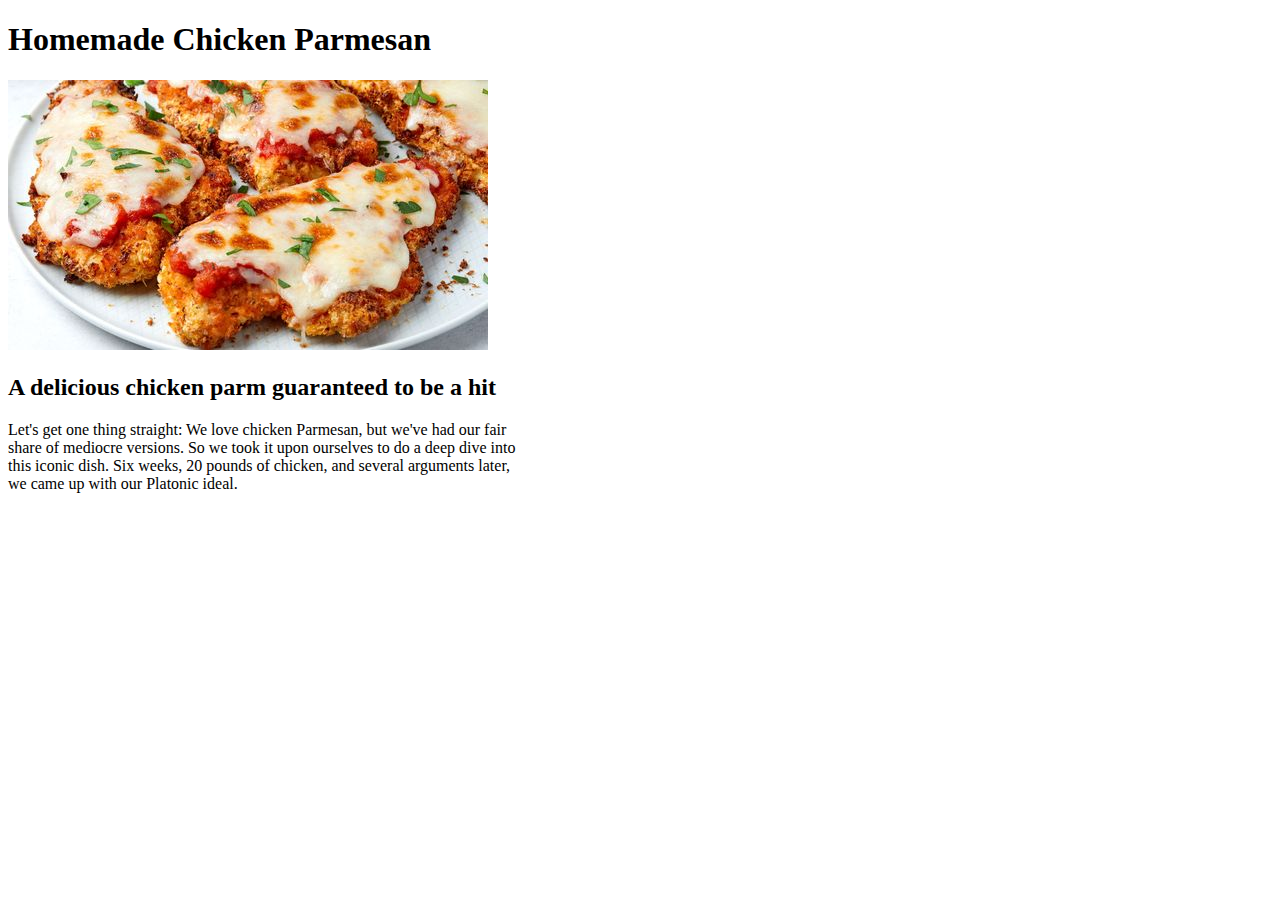
==== recipes/chicken-parm.html @ dd71cd13 "Add info to chicken parm" ====
<!DOCTYPE html>
<html lang="en">
<head>
    <meta charset="UTF-8">
    <meta http-equiv="X-UA-Compatible" content="IE=edge">
    <meta name="viewport" content="width=device-width, initial-scale=1.0">
    <title>Chicken Parm</title>
</head>
<body>
    <h1>Homemade Chicken Parmesan</h1>
    <img src="../images/chicken-parm.jpeg" alt="Homemade chicken parmesan">
    <h2>A delicious chicken parm guaranteed to be a hit</h2>

    <p>Let's get one thing straight: We love chicken Parmesan, but we've had our fair <br>
        share of mediocre versions. So we took it upon ourselves to do a deep dive into <br>
        this iconic dish. Six weeks, 20 pounds of chicken, and several arguments later, <br> 
        we came up with our Platonic ideal.
    </p>

    
</body>
</html>
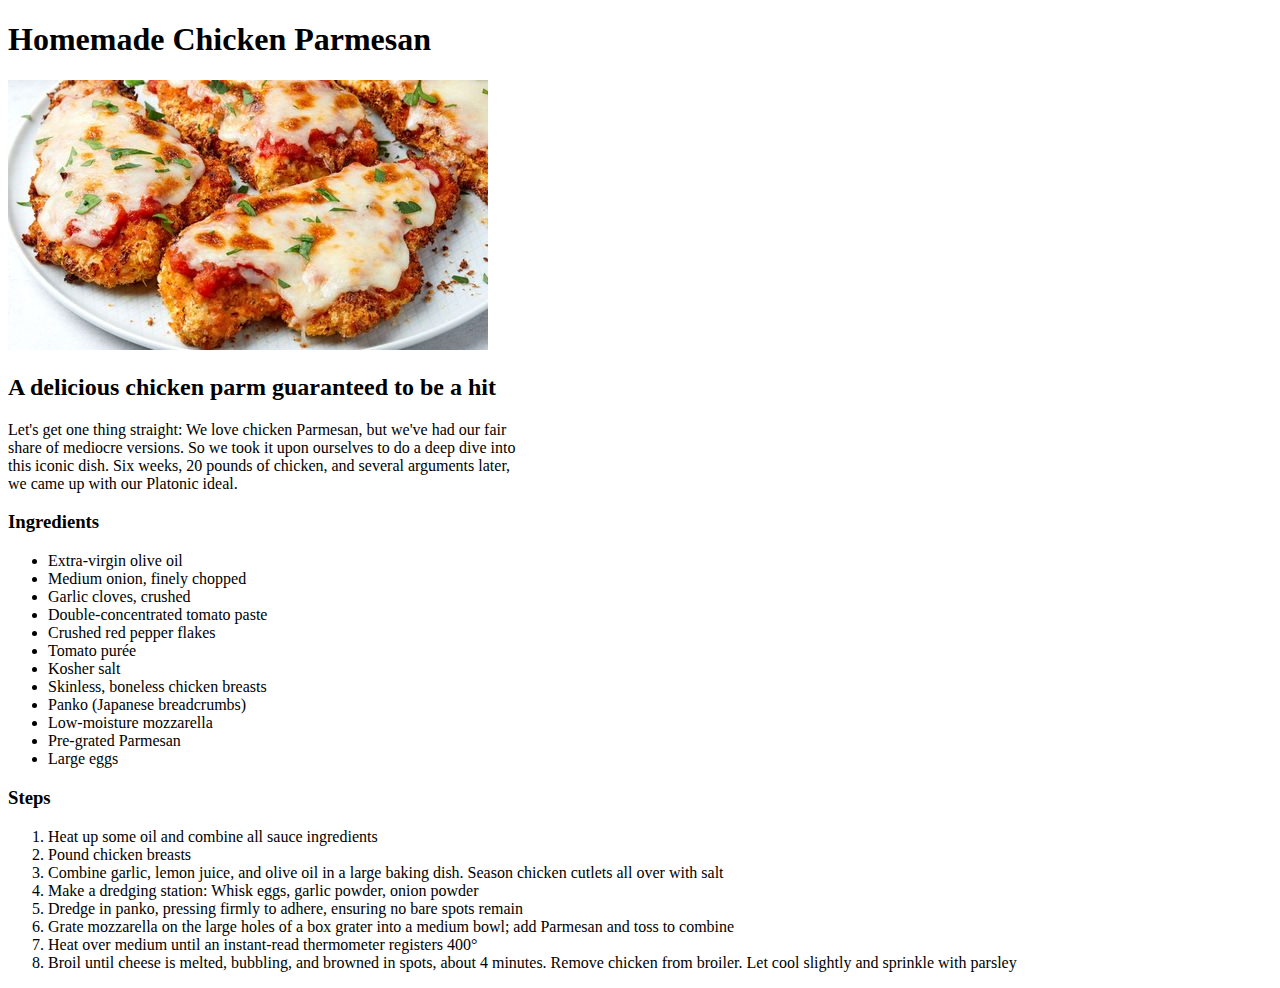
==== commit 05d1ee95: "Add ingredients and steps for chicken parm" ====
--- a/recipes/chicken-parm.html
+++ b/recipes/chicken-parm.html
@@ -17,6 +17,34 @@
         we came up with our Platonic ideal.
     </p>
 
+    <h3>Ingredients</h3>
+    <ul>
+        <li>Extra-virgin olive oil</li>
+        <li>Medium onion, finely chopped</li>
+        <li>Garlic cloves, crushed</li>
+        <li>Double-concentrated tomato paste</li>
+        <li>Crushed red pepper flakes</li>
+        <li>Tomato purée</li>
+        <li>Kosher salt</li>
+        <li>Skinless, boneless chicken breasts</li>
+        <li>Panko (Japanese breadcrumbs)</li>
+        <li>Low-moisture mozzarella</li>
+        <li>Pre-grated Parmesan</li>
+        <li>Large eggs</li>
+    </ul>
+
+    <h3>Steps</h3>
+    <ol>
+        <li>Heat up some oil and combine all sauce ingredients</li>
+        <li>Pound chicken breasts</li>
+        <li>Combine garlic, lemon juice, and olive oil in a large baking dish. Season chicken cutlets all over with salt</li>
+        <li>Make a dredging station: Whisk eggs, garlic powder, onion powder</li>
+        <li>Dredge in panko, pressing firmly to adhere, ensuring no bare spots remain</li>
+        <li>Grate mozzarella on the large holes of a box grater into a medium bowl; add Parmesan and toss to combine</li>
+        <li>Heat over medium until an instant-read thermometer registers 400°</li>
+        <li>Broil until cheese is melted, bubbling, and browned in spots, about 4 minutes. Remove chicken from broiler. Let cool slightly and sprinkle with parsley</li>
+    </ol>
+
     
 </body>
 </html>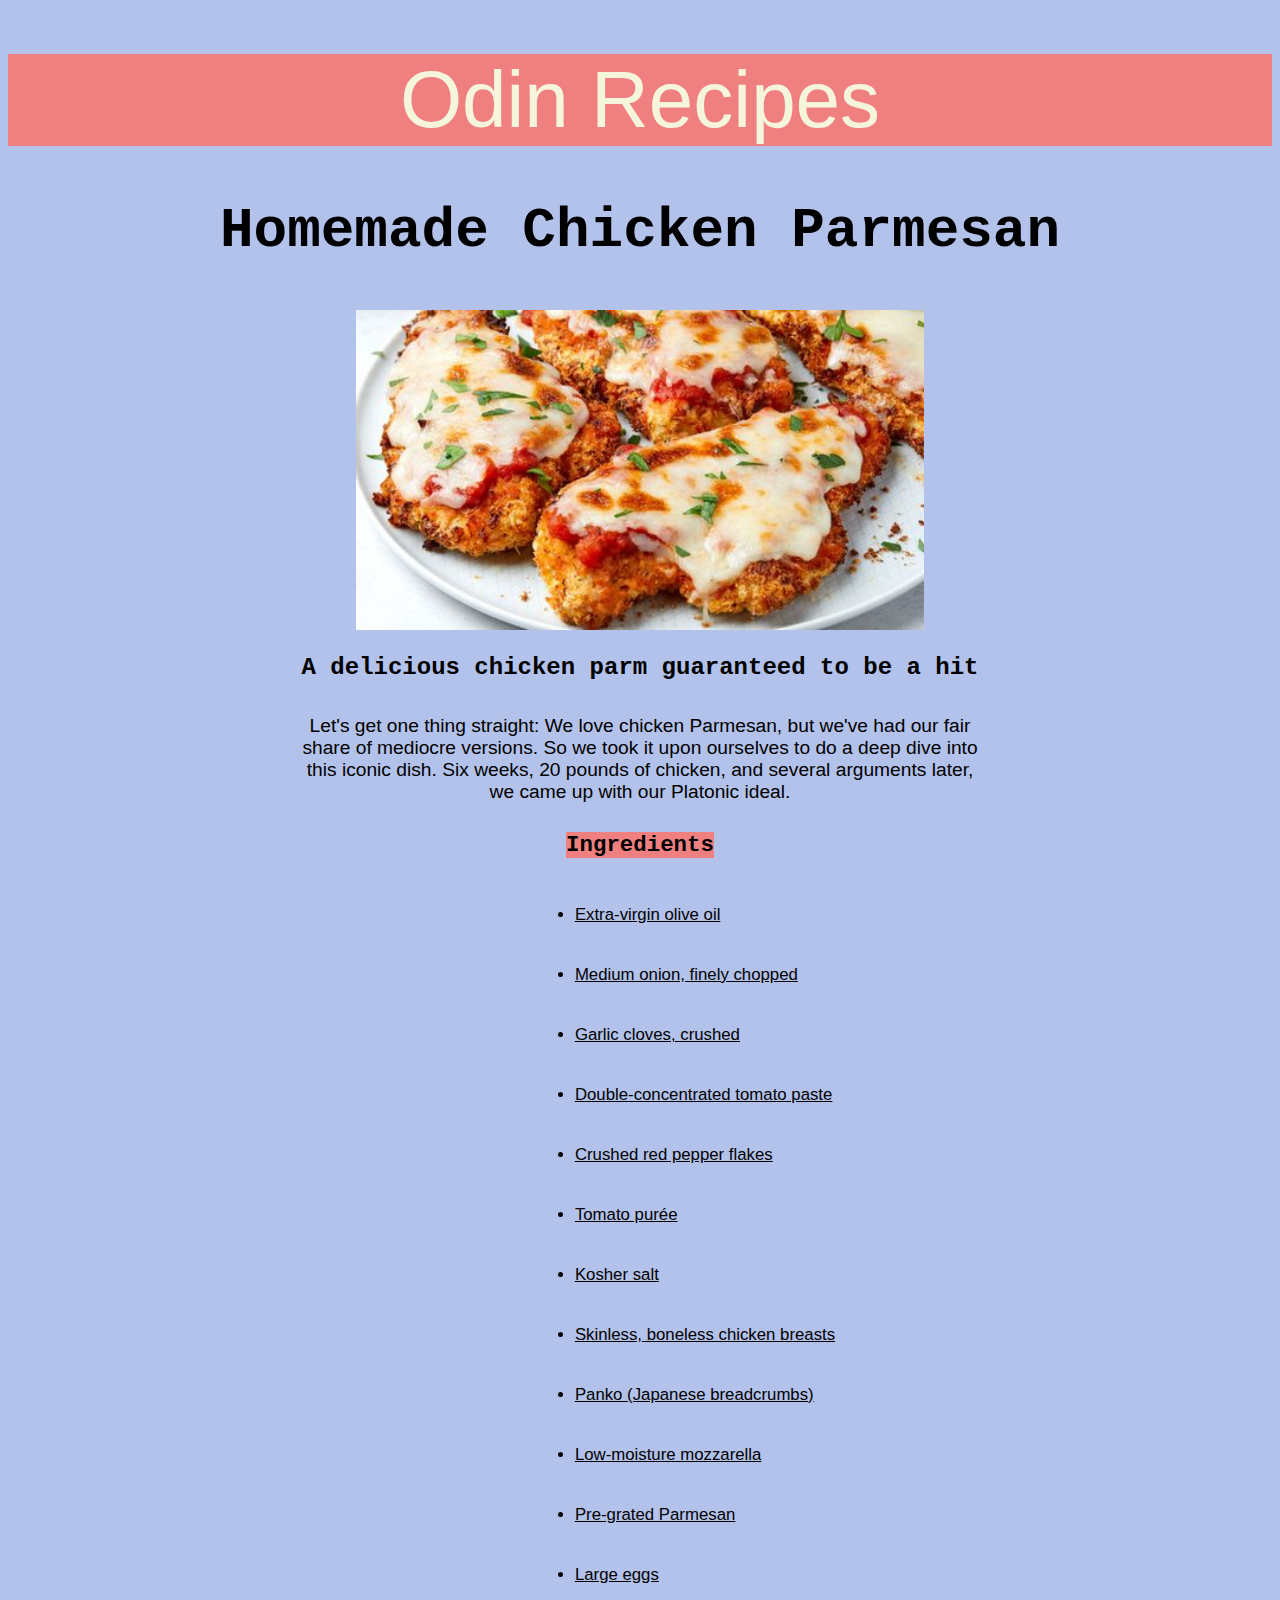
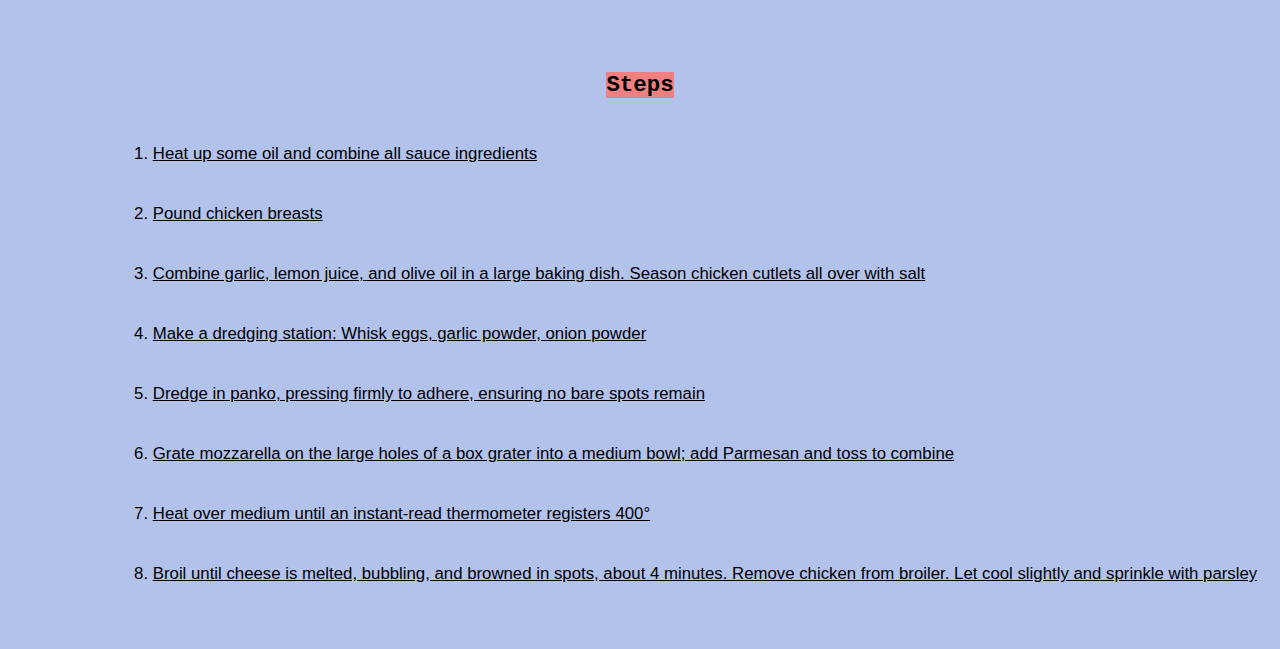
==== commit a95279cf: "added recipe page css to chikn parm" ====
--- a/recipes/chicken-parm.html
+++ b/recipes/chicken-parm.html
@@ -4,21 +4,23 @@
     <meta charset="UTF-8">
     <meta http-equiv="X-UA-Compatible" content="IE=edge">
     <meta name="viewport" content="width=device-width, initial-scale=1.0">
+    <link rel="stylesheet" href="../styles.css">
     <title>Chicken Parm</title>
 </head>
 <body>
-    <h1>Homemade Chicken Parmesan</h1>
-    <img src="../images/chicken-parm.jpeg" alt="Homemade chicken parmesan">
-    <h2>A delicious chicken parm guaranteed to be a hit</h2>
-
+    <h1 class="recipe"><a href="../index.html" id="homepage">Odin Recipes</a></h1>
+    <h2>Homemade Chicken Parmesan</h2>
+    <img src="../images/chicken-parm.jpeg" alt="Homemade chicken parmesan" class="dish-pic">
+    <h3>A delicious chicken parm guaranteed to be a hit</h3>
     <p>Let's get one thing straight: We love chicken Parmesan, but we've had our fair <br>
         share of mediocre versions. So we took it upon ourselves to do a deep dive into <br>
         this iconic dish. Six weeks, 20 pounds of chicken, and several arguments later, <br> 
         we came up with our Platonic ideal.
     </p>
 
-    <h3>Ingredients</h3>
-    <ul>
+    <h4><span>Ingredients</span></h4>
+    <div class="parent">
+    <ul class="ingredients">
         <li>Extra-virgin olive oil</li>
         <li>Medium onion, finely chopped</li>
         <li>Garlic cloves, crushed</li>
@@ -32,9 +34,11 @@
         <li>Pre-grated Parmesan</li>
         <li>Large eggs</li>
     </ul>
+    </div>
 
-    <h3>Steps</h3>
-    <ol>
+    <h4><span>Steps</span></h4>
+    <div class="parent">
+    <ol class="ingredients">
         <li>Heat up some oil and combine all sauce ingredients</li>
         <li>Pound chicken breasts</li>
         <li>Combine garlic, lemon juice, and olive oil in a large baking dish. Season chicken cutlets all over with salt</li>
@@ -44,7 +48,7 @@
         <li>Heat over medium until an instant-read thermometer registers 400°</li>
         <li>Broil until cheese is melted, bubbling, and browned in spots, about 4 minutes. Remove chicken from broiler. Let cool slightly and sprinkle with parsley</li>
     </ol>
-
+    </div>
     
 </body>
 </html>--- a/styles.css
+++ b/styles.css
@@ -0,0 +1,86 @@
+.recipe{
+    background-color: lightcoral;
+    color: beige;
+    font-family: Arial, Helvetica, sans-serif;
+    font-size: 500%;
+    font-weight: 500;
+    text-align: center;
+}
+
+.option{
+    list-style-type: none;
+    text-align: center;
+    padding-right: 45px;
+    font-family: Arial, Helvetica, sans-serif;
+    font-size: 250%;
+}
+
+li{
+    padding-bottom: 40px;
+}
+
+h2{
+    text-align: center;
+    font-size: 350%;
+    font-family:'Courier New', Courier, monospace
+}
+
+h3{
+    text-align: center;
+    font-size: 150%;
+    font-family: 'Courier New', Courier, monospace;
+}
+
+h4{
+    text-align: center;
+    font-size: 140%;
+    font-family: 'Courier New', Courier, monospace;    
+}
+h4 span{
+    background-color: lightcoral;
+}
+
+p{
+    text-align: center;
+    font-size: 120%;
+    font-family: Arial, Helvetica, sans-serif;
+    padding-top: 10px;
+}
+
+.ingredients{
+    text-decoration: underline;
+    font-family: Arial, Helvetica, sans-serif;
+    display: inline-block;
+    text-align: left;
+    font-size: 105%;
+}
+
+div.parent{
+    text-align: center;
+    padding-left: 90px;
+}
+
+
+a:link{
+    color: aqua;
+    text-decoration: none;
+}
+a:visited{
+    color: rgb(138, 15, 15);
+    text-decoration: none;
+}
+
+#homepage{
+    color: beige;
+}
+
+body{
+    background-color: rgb(179, 194, 235);
+}
+
+.dish-pic{
+    display: block;
+    margin-left: auto;
+    margin-right: auto;
+    width: 45%;
+}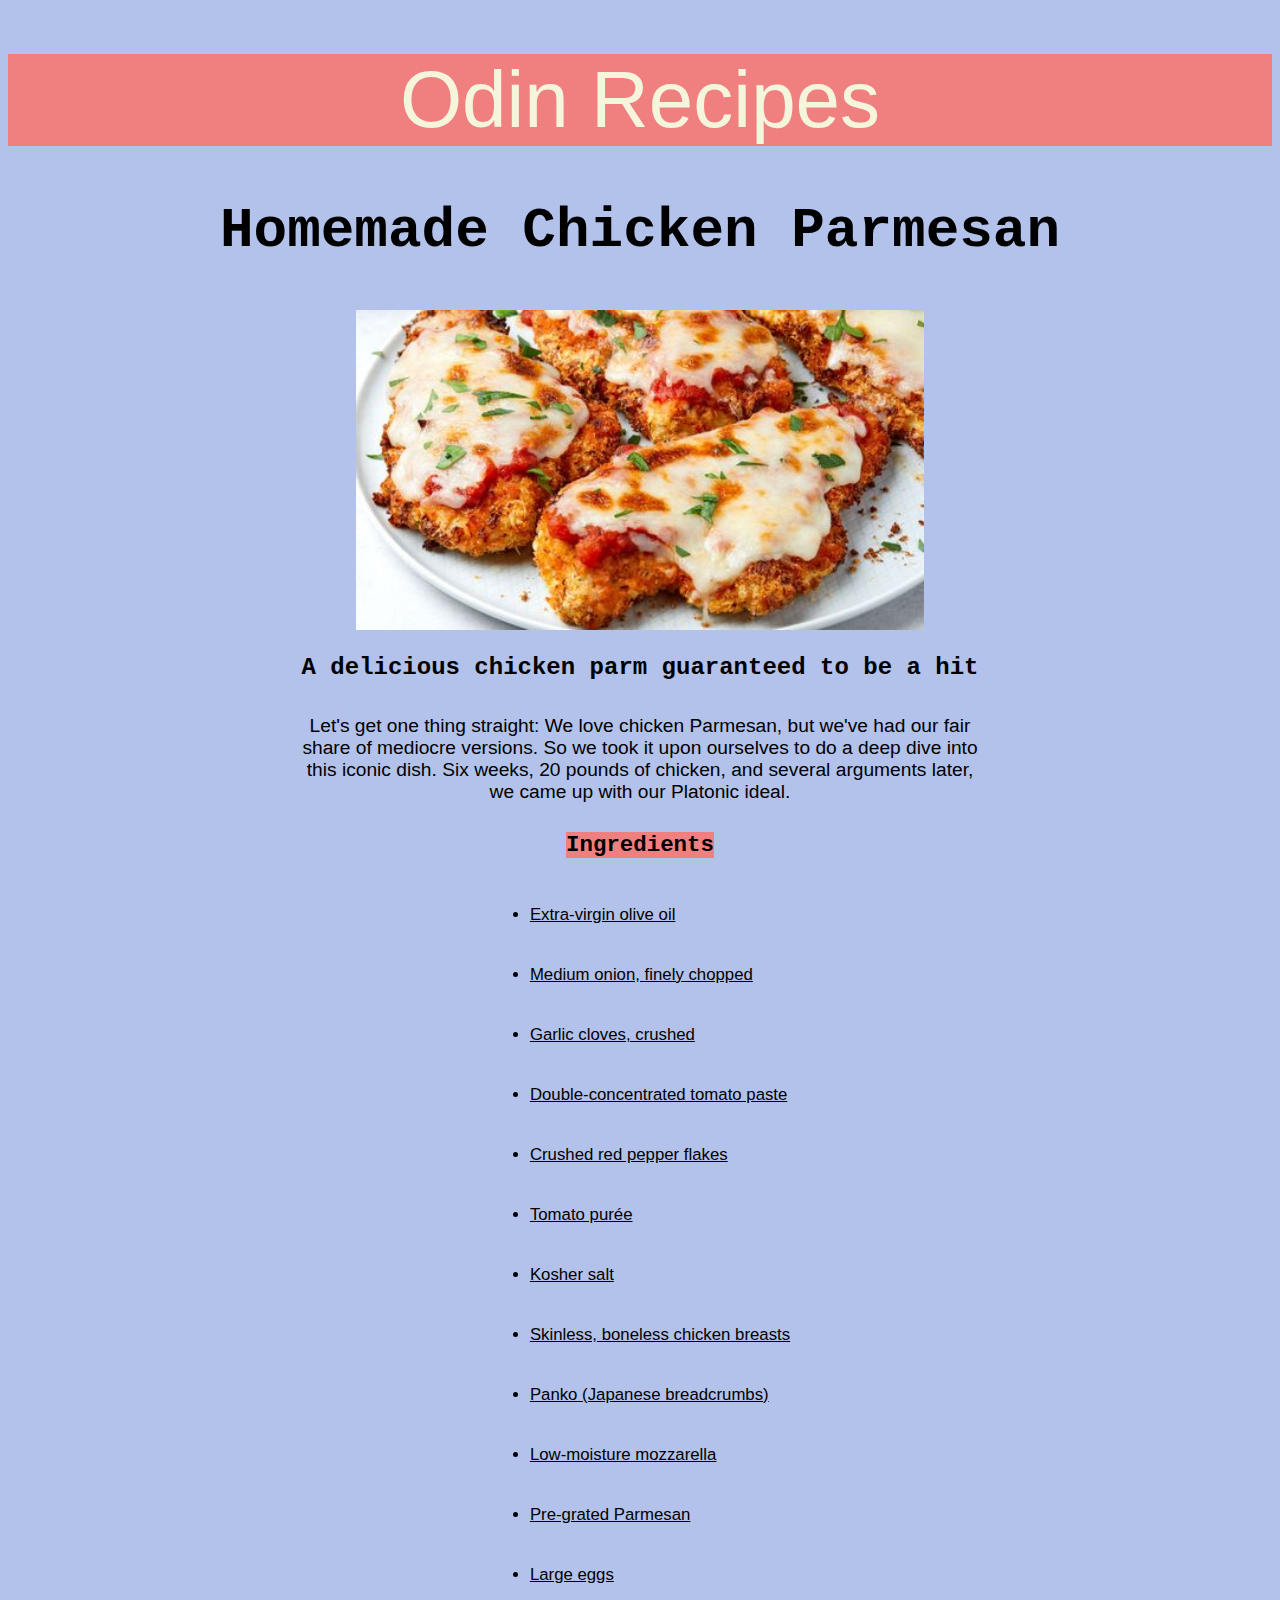
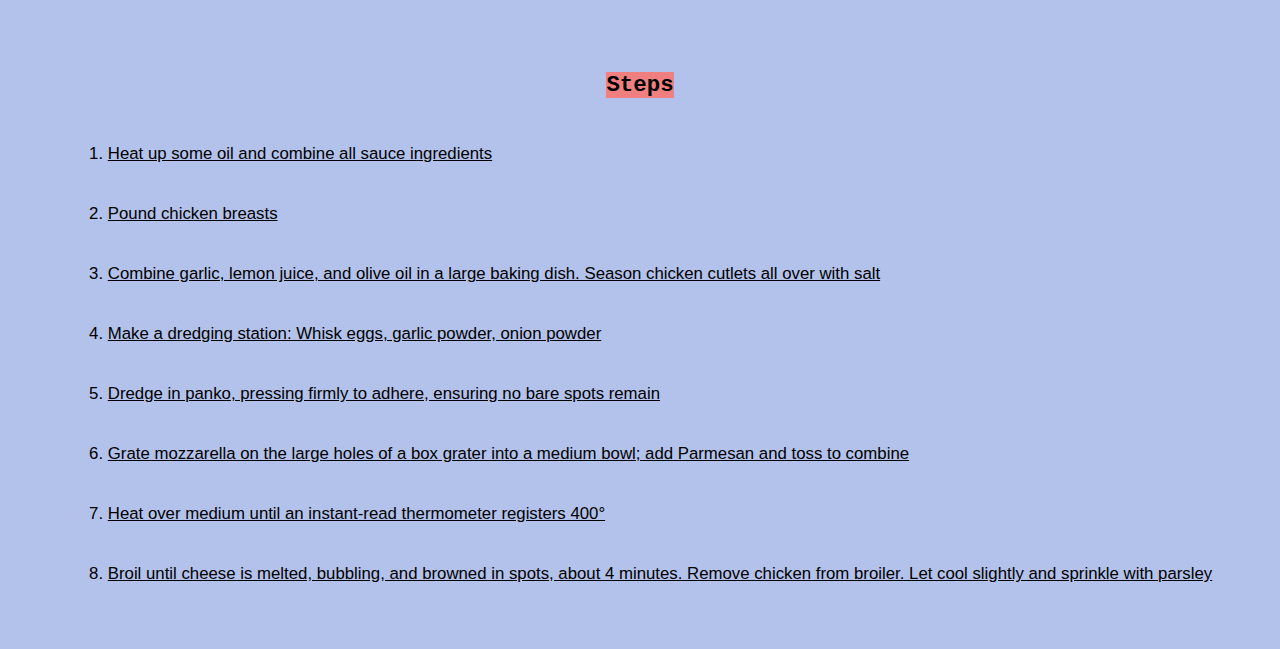
==== commit a95bed57: "trying to re-push cause of error" ====
--- a/recipes/chicken-parm.html
+++ b/recipes/chicken-parm.html
@@ -50,5 +50,6 @@
     </ol>
     </div>
     
+    
 </body>
 </html>--- a/styles.css
+++ b/styles.css
@@ -57,7 +57,7 @@
 
 div.parent{
     text-align: center;
-    padding-left: 90px;
+    
 }
 
 
